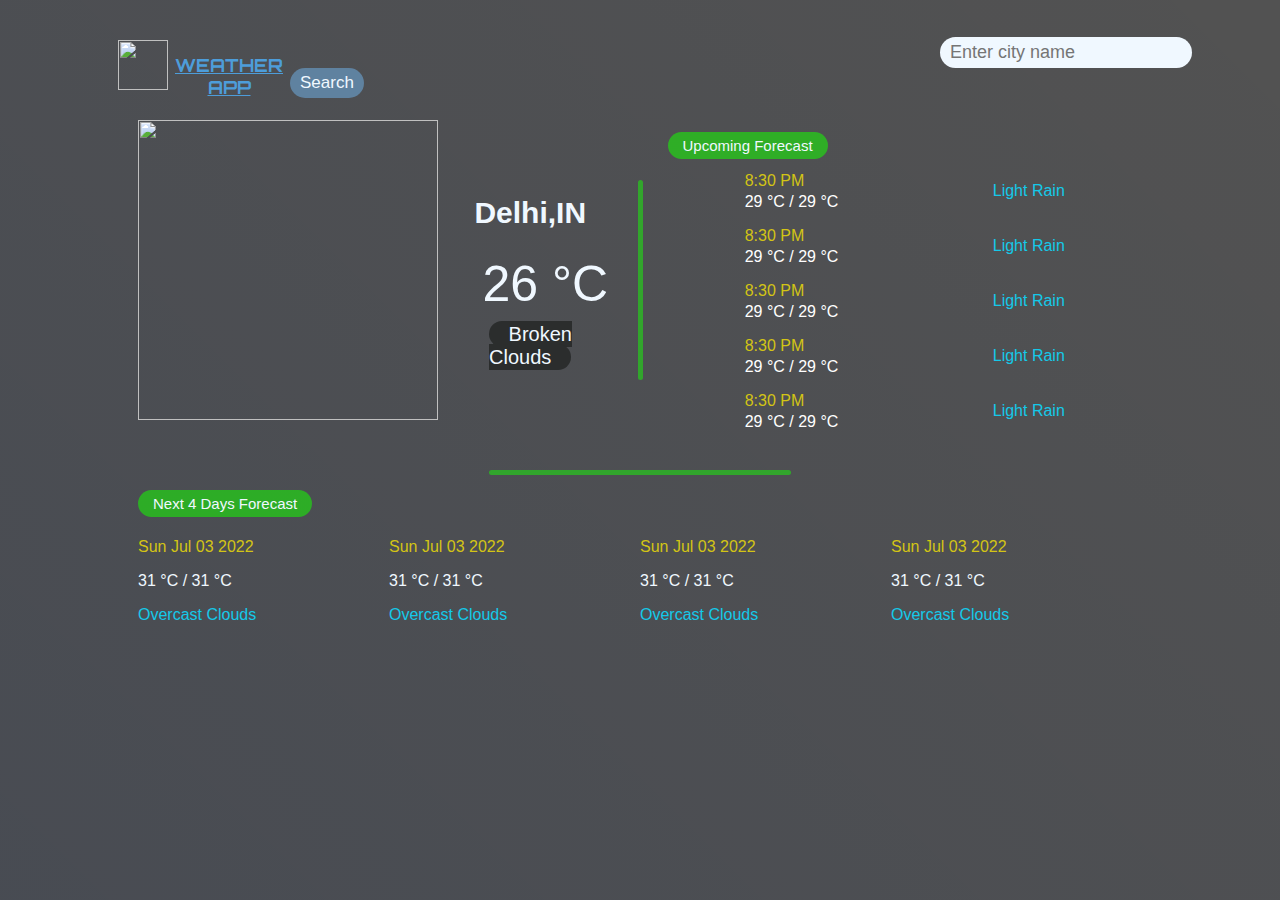
==== weather.html @ 0e0d6f6e "Add files via upload" ====
<!DOCTYPE html>
<html lang="en">
<head>
    <meta charset="UTF-8">
    <meta http-equiv="X-UA-Compatible" content="IE=edge">
    <meta name="viewport" content="width=device-width, initial-scale=1.0">
    <title>WEATHER APP</title>
    <link rel="stylesheet" href="weather.css">
</head>
<body>
    
    <div class="header">
        <div><img src="/weathericon.png" alt="" id="logo"></div>
        <h1>WEATHER APP</h1>
        
        
        

        <div>
            <input  type="text" name="" id="input" placeholder="Enter city name">
            <button id="search" onclick="searchByCity()">Search</button></input>
        </div>
    </div>

    <main>   
        <div class="temp-box">
            <img src="/weathericon.png" alt="" id="img">
            <div class="weather">
                <h2 id="city">Delhi,IN</h2>
            <p id="temperature">26 °C</p>

                
                <span id="clouds">Broken Clouds</span>
            </div>
        </div>     
        
        <div class="divider1"></div>

        <div class="forecstH">
            <p class="cast-header">Upcoming forecast</p>
            <div class="templist">

                <div class="next">
                    <div>
                        <p class="time">8:30 PM</p>
                        <p>29 °C / 29 °C</p>
                    </div>
                    <p class="desc">Light Rain</p>
                </div>

                <div class="next">
                    <div>
                        <p class="time">8:30 PM</p>
                        <p>29 °C / 29 °C</p>
                    </div>
                    <p class="desc">Light Rain</p>
                </div>

                <div class="next">
                    <div>
                        <p class="time">8:30 PM</p>
                        <p>29 °C / 29 °C</p>
                    </div>
                    <p class="desc">Light Rain</p>
                </div>

                <div class="next">
                    <div>
                        <p class="time">8:30 PM</p>
                        <p>29 °C / 29 °C</p>
                    </div>
                    <p class="desc">Light Rain</p>
                </div>

                <div class="next">
                    <div>
                        <p class="time">8:30 PM</p>
                        <p>29 °C / 29 °C</p>
                    </div>
                    <p class="desc">Light Rain</p>
                </div>

            </div>
        </div>
    </main>

    <div class="forecstD">
        <div class="divider2"></div>
        <p class="cast-header"> Next 4 days forecast</p>
        <div class="weekF">

            <div class="dayF">
                <p class="date">Sun Jul 03 2022</p>
                <p>31 °C / 31 °C</p>
                <p class="desc">Overcast Clouds</p>
            </div>

            <div class="dayF">
                <p class="date">Sun Jul 03 2022</p>
                <p>31 °C / 31 °C</p>
                <p class="desc">Overcast Clouds</p>
            </div>

            <div class="dayF">
                <p class="date">Sun Jul 03 2022</p>
                <p>31 °C / 31 °C</p>
                <p class="desc">Overcast Clouds</p>
            </div>

            <div class="dayF">
                <p class="date">Sun Jul 03 2022</p>
                <p>31 °C / 31 °C</p>
                <p class="desc">Overcast Clouds</p>
            </div>
        </div>
    </div>
    <script src="/weather.js"></script>
</body>
</html>
---- weather.css ----
@import url('https://fonts.googleapis.com/css2?family=Concert+One:wght@300&display=swap');
@import url('https://fonts.googleapis.com/css2?family=Orbitron:wght@700&display=swap');
html{
    height: 100%;
}
h1{
    text-align: center;
}
body{
    background: whitesmoke;
    padding: 1rem 5rem;
    font-family: 'Roboto', sans-serif;
    text-transform: capitalize;
    background: linear-gradient(45deg,rgba(0, 5, 15, 0.717),rgba(0, 0, 0, 0.679)), url('https://external-content.duckduckgo.com/iu/?u=https%3A%2F%2Fwonderfulengineering.com%2Fwp-content%2Fuploads%2F2016%2F03%2F4K-Wallpaper-31.jpeg&f=1&nofb=1&ipt=e210fc5e7baccec761cbc48305531a9ed363e01e524587ec17bc6654f0cbe9a0&ipo=images');
    
    background-repeat: no-repeat;
    background-position: center;
    background-size: cover;
}
.header{
    display: flex;
    justify-content:flex-start;
    align-items: center;
}
.header h1{
    color: rgb(77, 157, 218);
    text-decoration: underline;
    font-size: 18px;
    margin-top: 30px;
    margin-left: -30px;
    font-family: 'Orbitron', sans-serif;
}
#input{
    font-size: 18px;
    padding: 5px 10px;
    outline: none;
    border: none;
    margin-left: 650px ;
    border-radius: 50px;
    background: aliceblue;
}
#logo{
    width: 50px;
    padding: 0px 30px;
    height: 50px;
}
#search{
    background: none;
    padding: 5px 10px;
    color: aliceblue;
    outline: none;
    background: rgb(95, 130, 160);
    font-size: 17px;
    border-radius: 50px;
    cursor: pointer;
    border: none;
}
.weather{
    text-align: center;
    color: aliceblue;
}
#city{
    font-size: 30px;
}
.weather img{
    width: 120px;
    height: 120px;
    border-radius: 50%;
    background: rgba(240, 248, 255, 0.408);
}
#temperature{
    font-size: 50px;
    margin: 0;
    margin-left: 30px;
    margin-bottom: 10px;
}
.temp-box{
    display: flex;
    align-items: center;
    justify-content: center;
    margin: 30px 0;
}
#clouds{
    font-size: 20px;
    background:rgb(43, 45, 45);
    padding: 2px 20px;
    border-radius: 15px;
}
main{
    display: grid;
    grid-column-gap: 25px;
    grid-template-columns: 1fr 5px 1fr;
    align-items: center;
    margin: 0 50px;
    color: white;
}
.next{
    display: flex;
    justify-content: space-around ;
    align-items: center;
    margin: 10px 0;
}
.next p,.next h3{
    margin: 3px 0;
}
.forecstD{
    margin: 20px 50px;
    color: aliceblue;
}
.weekF{
    display: grid;
    grid-template-columns: repeat(4,1fr);
}
.cast-header{
    color: aliceblue;
    background: rgba(21, 255, 0, 0.539);
    width: max-content;
    padding: 5px 15px;
    border-radius: 30px;
    font-size: 15px;
    margin-bottom: 5px;
}
.divider1,.divider2{
    background: rgba(26, 241, 11, 0.539);
    height: 200px;
    border-radius: 5px;
}
.divider2{
    height: 5px;
    width: 30%;
    margin: 0 auto;
}
.time,.date{
    color: rgb(211, 196, 21);
}
.desc{
    color: rgb(20, 201, 233);
    
}
/* Add these styles to your existing weather.css file or create a new one */

.temp-box {
    display: flex;
    align-items: center;
    margin-top: 10px;
}

.temp-box img {
    width: 300px; /* Adjust the size as needed */
    height: 300px;
    margin-right: 10px;
}

.rainy {
    background-color: #070707; /* Adjust the background color for rainy weather */
    color: #ffffff; /* Adjust the text color for rainy weather */
}

.cloudy {
    background-color: #c0c0c0; /* Adjust the background color for cloudy weather */
    color: #000000; /* Adjust the text color for cloudy weather */
}
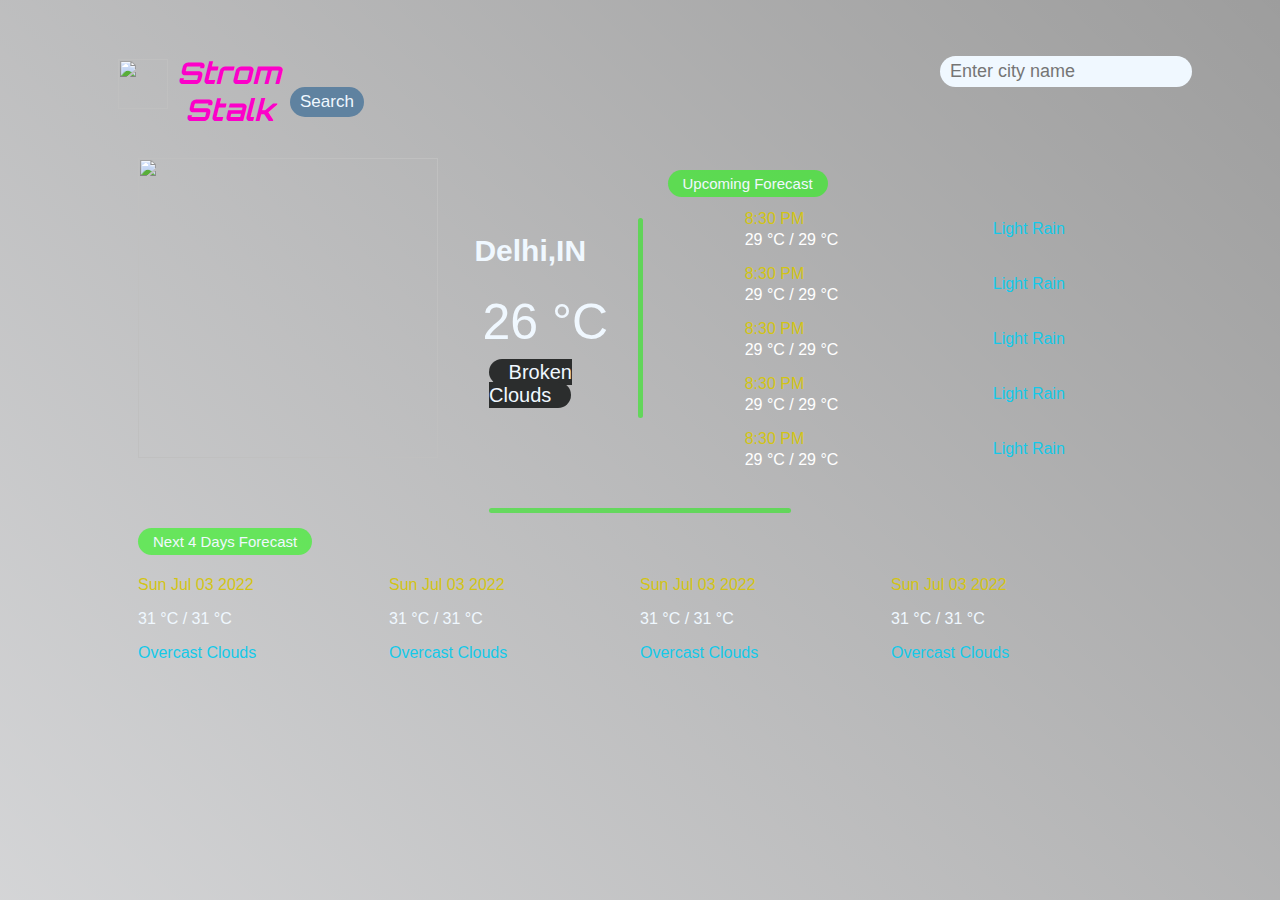
==== commit 549cce1d: "Update weather.html" ====
--- a/weather.html
+++ b/weather.html
@@ -11,7 +11,7 @@
     
     <div class="header">
         <div><img src="/weathericon.png" alt="" id="logo"></div>
-        <h1>WEATHER APP</h1>
+      <h1>Strom Stalk</h1>
         
         
         
@@ -24,7 +24,7 @@
 
     <main>   
         <div class="temp-box">
-            <img src="/weathericon.png" alt="" id="img">
+            <img src="/weathericon.png" class="icon" alt="" >
             <div class="weather">
                 <h2 id="city">Delhi,IN</h2>
             <p id="temperature">26 °C</p>
@@ -116,4 +116,4 @@
     </div>
     <script src="/weather.js"></script>
 </body>
-</html>+</html>
--- a/weather.css
+++ b/weather.css
@@ -11,7 +11,7 @@
     padding: 1rem 5rem;
     font-family: 'Roboto', sans-serif;
     text-transform: capitalize;
-    background: linear-gradient(45deg,rgba(0, 5, 15, 0.717),rgba(0, 0, 0, 0.679)), url('https://external-content.duckduckgo.com/iu/?u=https%3A%2F%2Fwonderfulengineering.com%2Fwp-content%2Fuploads%2F2016%2F03%2F4K-Wallpaper-31.jpeg&f=1&nofb=1&ipt=e210fc5e7baccec761cbc48305531a9ed363e01e524587ec17bc6654f0cbe9a0&ipo=images');
+    background: linear-gradient(45deg,rgba(0, 5, 15, 0.167),rgba(0, 0, 0, 0.386)), url('https://external-content.duckduckgo.com/iu/?u=https%3A%2F%2Ffree4kwallpapers.com%2Fuploads%2Foriginals%2F2019%2F07%2F08%2Fbeautiful-sky-clouds-wallpaper.jpg&f=1&nofb=1&ipt=9e4ba0e131a42f4ab6d5425f78d253438afcb0dac37fd44afce818e11a172cb1&ipo=images');
     
     background-repeat: no-repeat;
     background-position: center;
@@ -23,9 +23,9 @@
     align-items: center;
 }
 .header h1{
-    color: rgb(77, 157, 218);
-    text-decoration: underline;
-    font-size: 18px;
+    color: rgb(252, 0, 201);
+    font-style: italic;
+    font-size: 30px;
     margin-top: 30px;
     margin-left: -30px;
     font-family: 'Orbitron', sans-serif;
@@ -159,4 +159,4 @@
 .cloudy {
     background-color: #c0c0c0; /* Adjust the background color for cloudy weather */
     color: #000000; /* Adjust the text color for cloudy weather */
-}+}
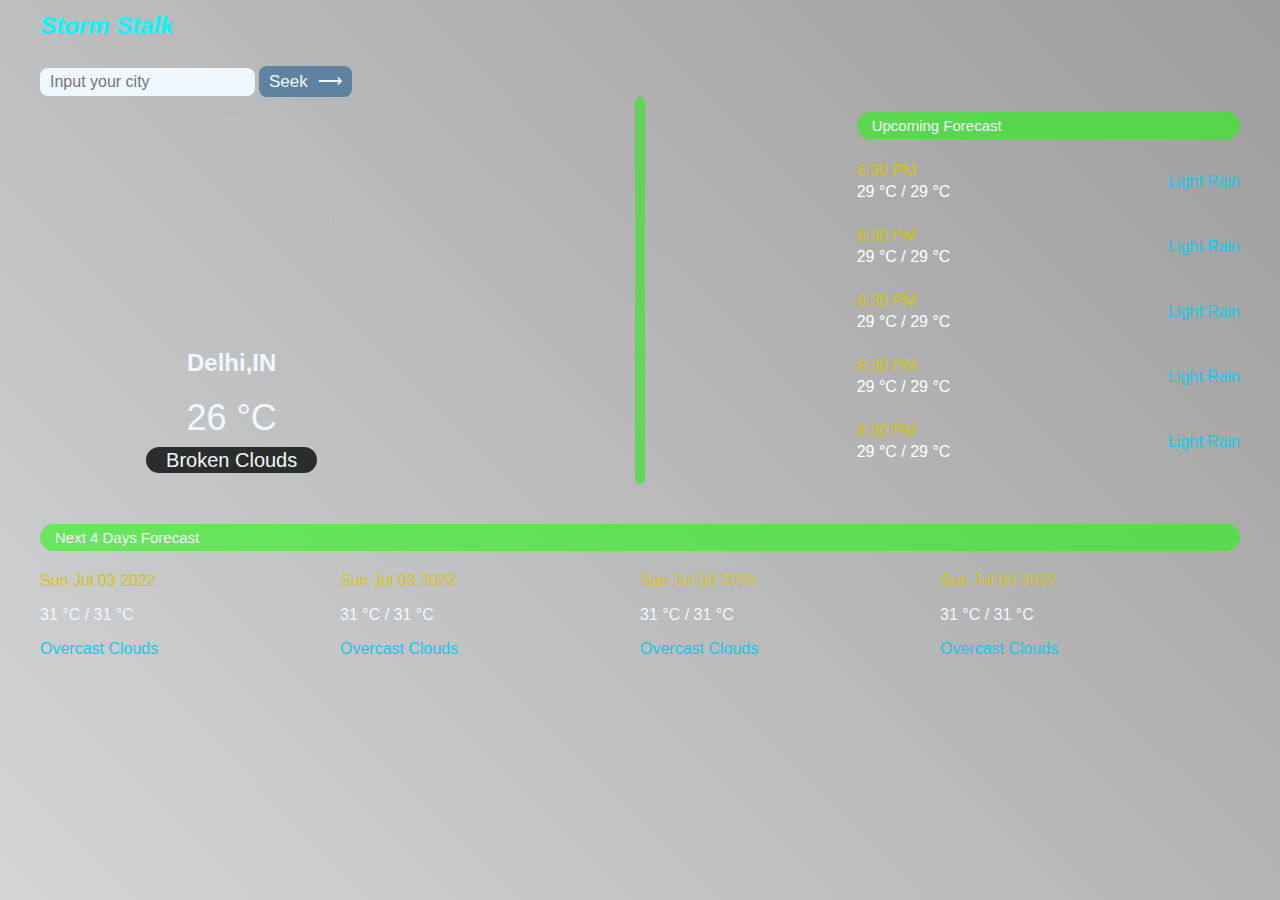
==== commit 6d265a6f: "Update weather.html" ====
--- a/weather.html
+++ b/weather.html
@@ -4,39 +4,42 @@
     <meta charset="UTF-8">
     <meta http-equiv="X-UA-Compatible" content="IE=edge">
     <meta name="viewport" content="width=device-width, initial-scale=1.0">
-    <title>WEATHER APP</title>
-    <link rel="stylesheet" href="weather.css">
+    <title>StormStalk</title>
+    <link rel="stylesheet" href="weather.css"> 
 </head>
 <body>
     
     <div class="header">
-        <div><img src="/weathericon.png" alt="" id="logo"></div>
-      <h1>Strom Stalk</h1>
-        
-        
+        <div><img src="/icon.jpg" alt="" id="logo"></div>
+        <!-- heading -->
+      <h1>Storm Stalk</h1>
         
 
+      <!-- Search bar for city -->
         <div>
-            <input  type="text" name="" id="input" placeholder="Enter city name">
-            <button id="search" onclick="searchByCity()">Search</button></input>
+            <input  type="text" name="" id="input" placeholder="Input your city">
+            <button id="search" onclick="searchByCity()">Seek<span>&#10230;</span></button></input>
         </div>
     </div>
 
     <main>   
+
+        <!-- left side display (current weather) -->
         <div class="temp-box">
-            <img src="/weathericon.png" class="icon" alt="" >
+            <img src="sunny.png" class="icon" alt="" >
             <div class="weather">
                 <h2 id="city">Delhi,IN</h2>
             <p id="temperature">26 °C</p>
-
-                
                 <span id="clouds">Broken Clouds</span>
             </div>
         </div>     
         
+        <!-- divider between current weather and upcoming forecast -->
         <div class="divider1"></div>
 
+
         <div class="forecstH">
+            <!-- Right side -> Upcoming Forecast -->
             <p class="cast-header">Upcoming forecast</p>
             <div class="templist">
 
@@ -85,7 +88,8 @@
     </main>
 
     <div class="forecstD">
-        <div class="divider2"></div>
+        <!-- divider between upper half and lower -->
+        <div class="divider2"></div> 
         <p class="cast-header"> Next 4 days forecast</p>
         <div class="weekF">
 
--- a/weather.css
+++ b/weather.css
@@ -1,162 +1,214 @@
-@import url('https://fonts.googleapis.com/css2?family=Concert+One:wght@300&display=swap');
-@import url('https://fonts.googleapis.com/css2?family=Orbitron:wght@700&display=swap');
-html{
+/* entire html  */
+html {
     height: 100%;
-}
-h1{
-    text-align: center;
-}
-body{
+    width: 100%;
+    
+}
+
+body {
     background: whitesmoke;
-    padding: 1rem 5rem;
+    padding: 1rem;
     font-family: 'Roboto', sans-serif;
     text-transform: capitalize;
-    background: linear-gradient(45deg,rgba(0, 5, 15, 0.167),rgba(0, 0, 0, 0.386)), url('https://external-content.duckduckgo.com/iu/?u=https%3A%2F%2Ffree4kwallpapers.com%2Fuploads%2Foriginals%2F2019%2F07%2F08%2Fbeautiful-sky-clouds-wallpaper.jpg&f=1&nofb=1&ipt=9e4ba0e131a42f4ab6d5425f78d253438afcb0dac37fd44afce818e11a172cb1&ipo=images');
-    
-    background-repeat: no-repeat;
+    background: linear-gradient(45deg, rgba(0, 5, 15, 0.167), rgba(0, 0, 0, 0.386)), url('background.jpg');
+    /* background-repeat: no-repeat; */
     background-position: center;
     background-size: cover;
 }
-.header{
+
+/* logo and heading */
+.header {
     display: flex;
-    justify-content:flex-start;
-    align-items: center;
-}
-.header h1{
-    color: rgb(252, 0, 201);
+    justify-content: space-between;
+    align-items: center;
+    padding: 0 1rem;
+}
+
+/* main heading (Storm Stalk) */
+.header h1 {
+    color: #00fbff;
     font-style: italic;
-    font-size: 30px;
-    margin-top: 30px;
-    margin-left: -30px;
+    font-size: 24px;
+    margin-top: -30px;
     font-family: 'Orbitron', sans-serif;
 }
-#input{
-    font-size: 18px;
+
+/* divider between left(current forecast) and right(upcoming forecast) */
+.divider1{
+    margin-top: auto;
+    margin-right: auto;
+    margin-left: auto;
+}
+
+/* for city search */
+#input {
+    font-size: 16px;
     padding: 5px 10px;
     outline: none;
     border: none;
-    margin-left: 650px ;
-    border-radius: 50px;
+    border-radius: 8px;
     background: aliceblue;
-}
-#logo{
-    width: 50px;
-    padding: 0px 30px;
-    height: 50px;
-}
-#search{
-    background: none;
+    width: 60%;
+    max-width: 300px;
+}
+
+/* search button */
+#search {
     padding: 5px 10px;
     color: aliceblue;
     outline: none;
     background: rgb(95, 130, 160);
     font-size: 17px;
-    border-radius: 50px;
+    border-radius: 8px;
     cursor: pointer;
     border: none;
 }
-.weather{
+
+#search span {
+    margin-left: 10px;
+    width: 0;
+    overflow: hidden;
+    transition: 0.5s;
+}
+
+#search:hover span {
+    width: 30px;
+}
+
+/* current weather class -> temp-box */
+.temp-box {
+    display: flex;
+    align-items: center;
+    margin-top: 10px;
+    flex-direction: column;
+}
+
+.temp-box img {
+    width: 200px;
+    height: 200px;
+    border-radius: 50%;
+    margin-bottom: 10px;
+}
+
+.weather {
     text-align: center;
     color: aliceblue;
 }
-#city{
-    font-size: 30px;
-}
-.weather img{
+
+#city {
+    font-size: 24px;
+}
+
+.weather img {
     width: 120px;
     height: 120px;
     border-radius: 50%;
     background: rgba(240, 248, 255, 0.408);
 }
-#temperature{
-    font-size: 50px;
+
+#temperature {
+    font-size: 36px;
     margin: 0;
-    margin-left: 30px;
     margin-bottom: 10px;
 }
-.temp-box{
-    display: flex;
-    align-items: center;
-    justify-content: center;
-    margin: 30px 0;
-}
-#clouds{
+
+#clouds {
     font-size: 20px;
-    background:rgb(43, 45, 45);
+    background: rgb(43, 45, 45);
     padding: 2px 20px;
     border-radius: 15px;
 }
-main{
+
+main {
     display: grid;
     grid-column-gap: 25px;
-    grid-template-columns: 1fr 5px 1fr;
-    align-items: center;
-    margin: 0 50px;
+    grid-template-columns: 1fr;
+    align-items: center;
+    margin: 0 1rem;
     color: white;
 }
-.next{
+
+/* upcoming forecast -> next */
+.next {
     display: flex;
-    justify-content: space-around ;
-    align-items: center;
-    margin: 10px 0;
-}
-.next p,.next h3{
+    justify-content: space-between;
+    align-items: center;
+    margin: 20px 0;
+    flex-wrap: wrap;
+}
+
+.next p,
+.next h3 {
     margin: 3px 0;
 }
-.forecstD{
-    margin: 20px 50px;
-    color: aliceblue;
-}
-.weekF{
+
+/* next 4 days forecast -> forecstD */
+.forecstD {
+    margin: 20px 1rem;
+    color: aliceblue;
+}
+
+.weekF {
     display: grid;
-    grid-template-columns: repeat(4,1fr);
-}
-.cast-header{
+    grid-template-columns: repeat(auto-fit, minmax(150px, 1fr));
+}
+
+.cast-header {
     color: aliceblue;
     background: rgba(21, 255, 0, 0.539);
-    width: max-content;
     padding: 5px 15px;
     border-radius: 30px;
     font-size: 15px;
     margin-bottom: 5px;
 }
-.divider1,.divider2{
+
+ /* divider between current weather and upcoming forecast  */
+.divider1 {
     background: rgba(26, 241, 11, 0.539);
-    height: 200px;
+    width: 10px; /* Adjust the thickness as needed */
+    height: 100%; /* Make the divider span the full height */
     border-radius: 5px;
-}
+    left: 50%;
+}
+
 .divider2{
     height: 5px;
     width: 30%;
     margin: 0 auto;
 }
-.time,.date{
+
+.time,
+.date {
     color: rgb(211, 196, 21);
 }
-.desc{
+
+.desc {
     color: rgb(20, 201, 233);
-    
-}
-/* Add these styles to your existing weather.css file or create a new one */
-
-.temp-box {
-    display: flex;
-    align-items: center;
-    margin-top: 10px;
-}
-
-.temp-box img {
-    width: 300px; /* Adjust the size as needed */
-    height: 300px;
-    margin-right: 10px;
-}
-
-.rainy {
-    background-color: #070707; /* Adjust the background color for rainy weather */
-    color: #ffffff; /* Adjust the text color for rainy weather */
-}
-
-.cloudy {
-    background-color: #c0c0c0; /* Adjust the background color for cloudy weather */
-    color: #000000; /* Adjust the text color for cloudy weather */
-}
+}
+
+/* Media Queries for Responsiveness */
+@media only screen and (min-width: 768px) {
+    .header {
+        flex-direction: column;
+        align-items: flex-start;
+    }
+
+    #input {
+        margin: 0;
+        margin-top: 10px;
+    }
+
+    #search {
+        margin-top: 10px;
+    }
+
+    main {
+        grid-template-columns: repeat(2, 1fr);
+    }
+}
+
+@media only screen and (min-width: 1024px) {
+    main {
+        grid-template-columns: repeat(3, 1fr);
+    }
+}
